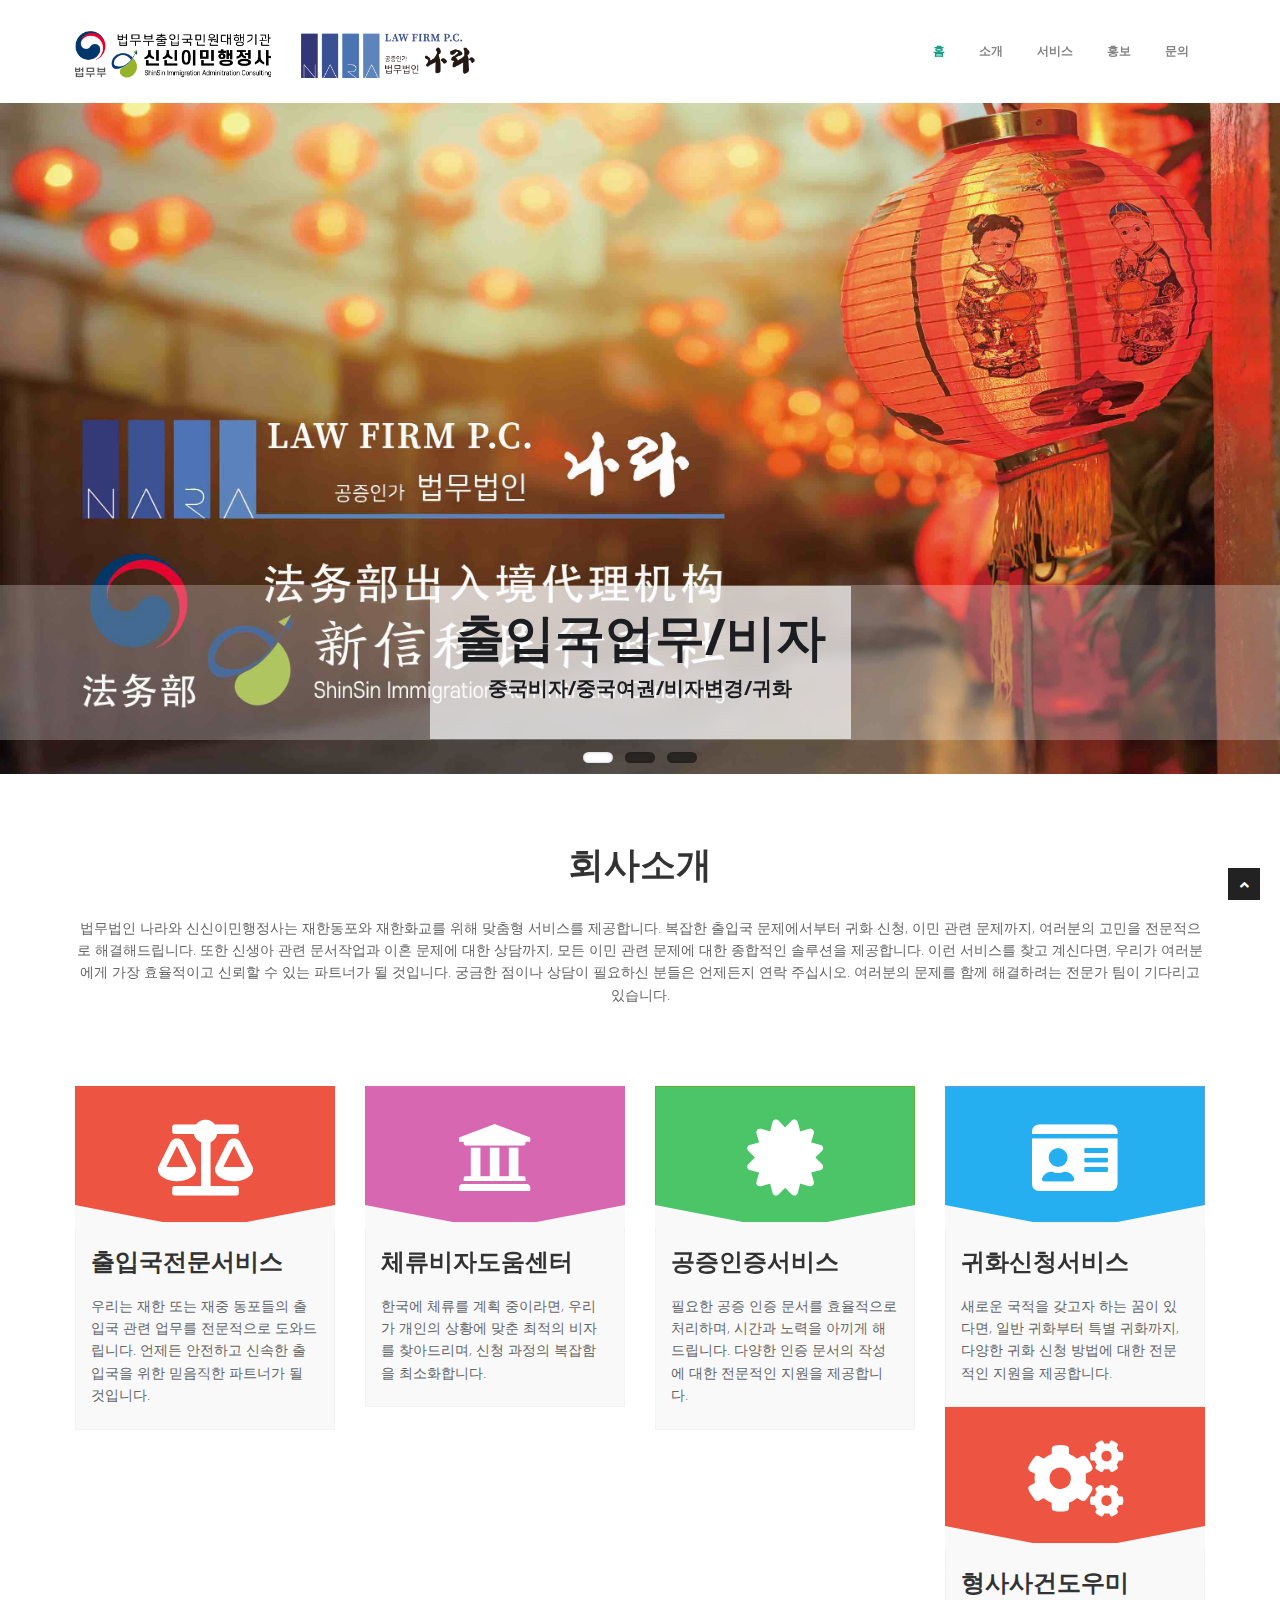
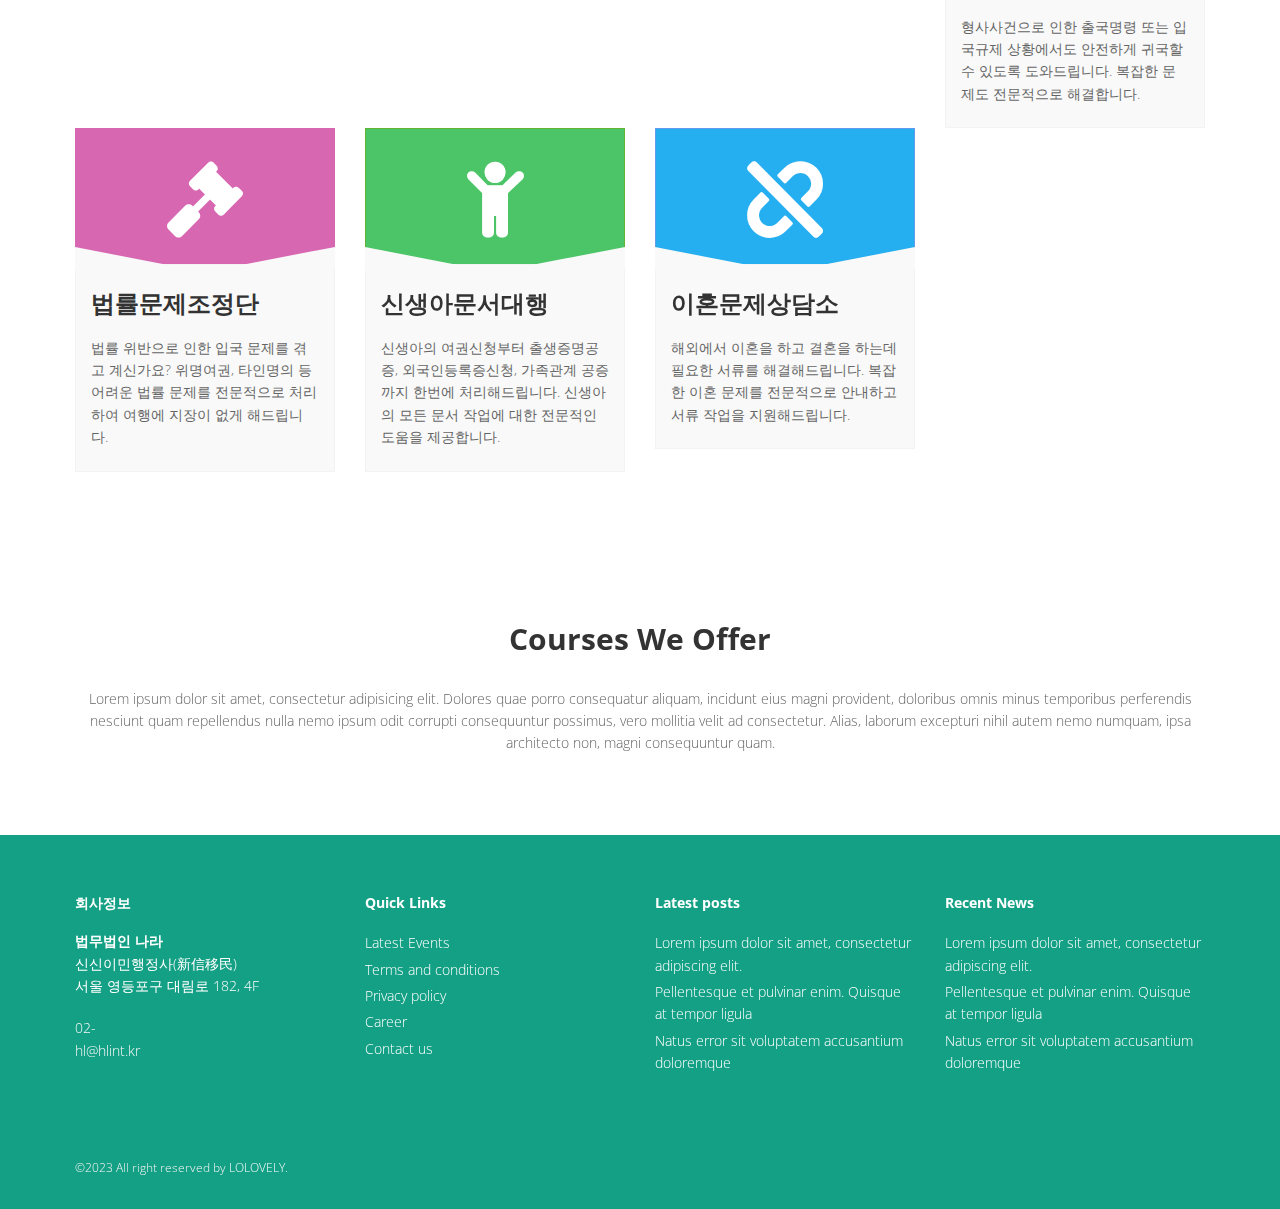
==== index.html @ 4ace9043 "index" ====
<!DOCTYPE html>
<html lang="en">
<head>
<meta charset="utf-8">
<title>신신이민행정사(新信移民)</title>
<meta name="viewport" content="width=device-width, initial-scale=1.0" />
<meta name="description" content="" />
<meta name="author" content="http://lolovely.kr" />
<!-- css -->
<link href="css/bootstrap.min.css" rel="stylesheet" />
<link href="css/fancybox/jquery.fancybox.css" rel="stylesheet">
<link href="css/jcarousel.css" rel="stylesheet" />
<link href="css/flexslider.css" rel="stylesheet" />
<link href="js/owl-carousel/owl.carousel.css" rel="stylesheet">
<link href="css/style.css" rel="stylesheet" />
<link rel="stylesheet" href="https://cdnjs.cloudflare.com/ajax/libs/font-awesome/5.15.3/css/all.min.css">

 
<!-- HTML5 shim, for IE6-8 support of HTML5 elements -->
<!--[if lt IE 9]>
      <script src="http://html5shim.googlecode.com/svn/trunk/html5.js"></script>
    <![endif]-->

</head>
<body>
<div id="wrapper">
	<!-- start header -->
	<header>
        <div class="navbar navbar-default navbar-static-top">
            <div class="container">
                <div class="navbar-header">
                    <button type="button" class="navbar-toggle" data-toggle="collapse" data-target=".navbar-collapse">
                        <span class="icon-bar"></span>
                        <span class="icon-bar"></span>
                        <span class="icon-bar"></span>
                    </button>
                    <a class="navbar-brand" href="index.html"><img src="img/logo.png" alt="logo"/></a>
                </div>
                <div class="navbar-collapse collapse ">
                    <ul class="nav navbar-nav">
                        <li class="active"><a href="index.html">홈</a></li> 
						<li><a href="about.html">소개</a></li>
						<li><a href="courses.html">서비스</a></li>
                        <li><a href="portfolio.html">홍보</a></li>
                        <!-- <li><a href="pricing.html">Pricing</a></li> -->
                        <li><a href="contact.html">문의</a></li>
                    </ul>
                </div>
            </div>
        </div>
	</header>
	<!-- end header -->
	<section id="featured">
	 
	<!-- Slider -->
        <div id="main-slider" class="flexslider">
            <ul class="slides">
              <li>
                <img src="img/slides/na1.jpeg" alt="" />
                <div class="flex-caption">
                   <div class="item_introtext"> 
					<strong>출입국업무/비자</strong>
					<p>중국비자/중국여권/비자변경/귀화</p> </div>
                </div>
              </li>
              <li>
                <img src="img/slides/na2.jpeg" alt="" />
                <div class="flex-caption">
                     <div class="item_introtext"> 
					<strong>형사사건/행정소송</strong>
					<p>음주운전/벌금/폭행/불법체류/위명</p> </div>
                </div>
              </li>
              <li>
                <img src="img/slides/na3.jpeg" alt="" />
                <div class="flex-caption">
                     <div class="item_introtext"> 
					<strong>공증/인증</strong>
					<p>친족/결혼/무범죄/혼인/범죄사실</p> </div>
                </div>
              </li>
            </ul>
        </div>
	<!-- end slider -->
 
	</section>
	<section class="callaction">
	<div class="container">
		<div class="row">
			<div class="col-lg-12">
				<div class="aligncenter"><h1 class="aligncenter">회사소개</h1><span class="clear spacer_responsive_hide_mobile " style="height:13px;display:block;"></span>
					법무법인 나라와 신신이민행정사는 재한동포와 재한화교를 위해 맞춤형 서비스를 제공합니다. 
					복잡한 출입국 문제에서부터 귀화 신청, 이민 관련 문제까지, 여러분의 고민을 전문적으로 해결해드립니다. 
					또한 신생아 관련 문서작업과 이혼 문제에 대한 상담까지, 모든 이민 관련 문제에 대한 종합적인 솔루션을 제공합니다. 
					이런 서비스를 찾고 계신다면, 우리가 여러분에게 가장 효율적이고 신뢰할 수 있는 파트너가 될 것입니다. 
					궁금한 점이나 상담이 필요하신 분들은 언제든지 연락 주십시오. 
					여러분의 문제를 함께 해결하려는 전문가 팀이 기다리고 있습니다.
				</div>
			</div>
		</div>
	</div>
	</section>
	<section id="content">
	
	
	<div class="container">
			<div class="row">
		<div class="skill-home"> <div class="skill-home-solid clearfix"> 
		<div class="col-md-3 text-center">
		<span class="icons c1"><i class="fa fa-balance-scale"></i></span> <div class="box-area">
		<h3>출입국전문서비스</h3> <p>우리는 재한 또는 재중 동포들의 출입국 관련 업무를 전문적으로 도와드립니다. 언제든 안전하고 신속한 출입국을 위한 믿음직한 파트너가 될 것입니다.</p></div>
		</div>
		<div class="col-md-3 text-center"> 
		<span class="icons c2"><i class="fa fa-university"></i></span> <div class="box-area">
		<h3>체류비자도움센터</h3> <p>한국에 체류를 계획 중이라면, 우리가 개인의 상황에 맞춘 최적의 비자를 찾아드리며, 신청 과정의 복잡함을 최소화합니다.</p></div>
		</div>
		<div class="col-md-3 text-center"> 
		<span class="icons c3"><i class="fa fa-certificate"></i></span> <div class="box-area">
		<h3>공증인증서비스</h3> <p>필요한 공증 인증 문서를 효율적으로 처리하며, 시간과 노력을 아끼게 해드립니다. 다양한 인증 문서의 작성에 대한 전문적인 지원을 제공합니다.</p></div>
		</div>
		<div class="col-md-3 text-center"> 
		<span class="icons c4"><i class="fa fa-id-card"></i></span> <div class="box-area">
		<h3>귀화신청서비스</h3> <p>새로운 국적을 갖고자 하는 꿈이 있다면, 일반 귀화부터 특별 귀화까지, 다양한 귀화 신청 방법에 대한 전문적인 지원을 제공합니다.</p>
		</div></div>

		<div class="col-md-3 text-center">
		<span class="icons c1"><i class="fa fa-cogs"></i></span> <div class="box-area">
		<h3>형사사건도우미</h3> <p>형사사건으로 인한 출국명령 또는 입국규제 상황에서도 안전하게 귀국할 수 있도록 도와드립니다. 복잡한 문제도 전문적으로 해결합니다.</p></div>
		</div>
		<div class="col-md-3 text-center"> 
		<span class="icons c2"><i class="fa fa-gavel"></i></span> <div class="box-area">
		<h3>법률문제조정단</h3> <p>법률 위반으로 인한 입국 문제를 겪고 계신가요? 위명여권, 타인명의 등 어려운 법률 문제를 전문적으로 처리하여 여행에 지장이 없게 해드립니다.</p></div>
		</div>
		<div class="col-md-3 text-center"> 
		<span class="icons c3"><i class="fa fa-child"></i></span> <div class="box-area">
		<h3>신생아문서대행</h3> <p>신생아의 여권신청부터 출생증명공증, 외국인등록증신청, 가족관계 공증까지 한번에 처리해드립니다. 신생아의 모든 문서 작업에 대한 전문적인 도움을 제공합니다.</p></div>
		</div>
		<div class="col-md-3 text-center"> 
		<span class="icons c4"><i class="fa fa-chain-broken"></i></span> <div class="box-area">
		<h3>이혼문제상담소</h3> <p>해외에서 이혼을 하고 결혼을 하는데 필요한 서류를 해결해드립니다. 복잡한 이혼 문제를 전문적으로 안내하고 서류 작업을 지원해드립니다.</p>
		</div></div>
			
		</div></div>
		</div> 
		 

	</div>
	</section>
	<!-- <div class="testimonial-area"> -->
    <!-- <div class="testimonial-solid">
        <div class="container">
            <div class="testi-icon-area">
                <div class="quote">
                    <i class="fa fa-microphone"></i>
                </div>
            </div>
            <div id="carousel-example-generic" class="carousel slide" data-ride="carousel">
                <ol class="carousel-indicators">
                    <li data-target="#carousel-example-generic" data-slide-to="0" class="">
                        <a href="#"></a>
                    </li>
                    <li data-target="#carousel-example-generic" data-slide-to="1" class="">
                        <a href="#"></a>
                    </li>
                    <li data-target="#carousel-example-generic" data-slide-to="2" class="active">
                        <a href="#"></a>
                    </li>
                    <li data-target="#carousel-example-generic" data-slide-to="3" class="">
                        <a href="#"></a>
                    </li>
                </ol>
                <div class="carousel-inner">
                    <div class="item">
                        <p>Blanditiis praesentium voluptatum deleniti atque corrupti quos dolores et quas molestias excepturi sint occaecati cupiditate non provident, similique sunt in culpa qui officia deserunt mollitia animi.</p>
                        <p>
                            <b>- Mark John -</b>
                        </p>
                    </div>
                    <div class="item">
                        <p>Blanditiis praesentium voluptatum deleniti atque corrupti quos dolores et quas molestias excepturi sint occaecati cupiditate non provident, similique sunt in culpa qui officia deserunt mollitia animi.</p>
                        <p>
                            <b>- Jaison Warner -</b>
                        </p>
                    </div>
                    <div class="item active">
                        <p>Blanditiis praesentium voluptatum deleniti atque corrupti quos dolores et quas molestias excepturi sint occaecati cupiditate non provident, similique sunt in culpa qui officia deserunt mollitia animi.</p>
                        <p>
                            <b>- Tony Antonio -</b>
                        </p>
                    </div>
                    <div class="item">
                        <p>Blanditiis praesentium voluptatum deleniti atque corrupti quos dolores et quas molestias excepturi sint occaecati cupiditate non provident, similique sunt in culpa qui officia deserunt mollitia animi.</p>
                        <p>
                            <b>- Leena Doe -</b>
                        </p>
                    </div>
                </div>
            </div>
        </div>
    </div> -->
</div>
<section class="courses">
<div class="container">

		<div class="row">
			<div class="col-lg-12">
				<div class="aligncenter"><h2 class="aligncenter">Courses We Offer</h1><span class="clear spacer_responsive_hide_mobile " style="height:13px;display:block;"></span>Lorem ipsum dolor sit amet, consectetur adipisicing elit. Dolores quae porro consequatur aliquam, incidunt eius magni provident, doloribus omnis minus temporibus perferendis nesciunt quam repellendus nulla nemo ipsum odit corrupti consequuntur possimus, vero mollitia velit ad consectetur. Alias, laborum excepturi nihil autem nemo numquam, ipsa architecto non, magni consequuntur quam.</div>
			</div>
		</div>
<!-- <div class="row">
            <div class="col-md-4">
			<div class="textbox">
                <h3>Heading Course</h3>
				<p>Lorem ipsum dolor sit amet, consectetuer adipiscing elit. Praesent vest sit amet, consec ibulum molestie lacus. Aenean nonummy hendrerit mauris. Phasellus porta.</p>
            </div> </div>
            <div class="col-md-4">
			<div class="textbox">
                  <h3>Heading Course</h3>
				<p>Lorem ipsum dolor sit amet, consectetuer adipiscing elit. Praesent vest sit amet, consec ibulum molestie lacus. Aenean nonummy hendrerit mauris. Phasellus porta.</p>
            </div> </div>
			<div class="col-md-4">
			<div class="textbox">
                  <h3>Heading Course</h3>
				<p>Lorem ipsum dolor sit amet, consectetuer adipiscing elit. Praesent vest sit amet, consec ibulum molestie lacus. Aenean nonummy hendrerit mauris. Phasellus porta.</p>
            </div> </div>
        </div>
		<div class="row">
            <div class="col-md-4">
			<div class="textbox">
                <h3>Heading Course</h3>
				<p>Lorem ipsum dolor sit amet, consectetuer adipiscing elit. Praesent vest sit amet, consec ibulum molestie lacus. Aenean nonummy hendrerit mauris. Phasellus porta.</p>
            </div> </div>
            <div class="col-md-4">
			<div class="textbox">
                  <h3>Heading Course</h3>
				<p>Lorem ipsum dolor sit amet, consectetuer adipiscing elit. Praesent vest sit amet, consec ibulum molestie lacus. Aenean nonummy hendrerit mauris. Phasellus porta.</p>
            </div> </div>
			<div class="col-md-4">
			<div class="textbox">
                  <h3>Heading Course</h3>
				<p>Lorem ipsum dolor sit amet, consectetuer adipiscing elit. Praesent vest sit amet, consec ibulum molestie lacus. Aenean nonummy hendrerit mauris. Phasellus porta.</p>
            </div> </div>
        </div>
</div> -->
</section>
	<footer>
	<div class="container">
		<div class="row">
			<div class="col-lg-3">
				<div class="widget">
					<h5 class="widgetheading">회사정보</h5>
					<address>
					<strong>법무법인 나라</strong><br>
					신신이민행정사(新信移民)<br>
					서울 영등포구 대림로 182, 4F</address>
					<p>
						<i class="icon-phone"></i> 02- <br>
						<i class="icon-envelope-alt"></i> hl@hlint.kr
					</p>
				</div>
			</div>
			<div class="col-lg-3">
				<div class="widget">
					<h5 class="widgetheading">Quick Links</h5>
					<ul class="link-list">
						<li><a href="#">Latest Events</a></li>
						<li><a href="#">Terms and conditions</a></li>
						<li><a href="#">Privacy policy</a></li>
						<li><a href="#">Career</a></li>
						<li><a href="#">Contact us</a></li>
					</ul>
				</div>
			</div>
			<div class="col-lg-3">
				<div class="widget">
					<h5 class="widgetheading">Latest posts</h5>
					<ul class="link-list">
						<li><a href="#">Lorem ipsum dolor sit amet, consectetur adipiscing elit.</a></li>
						<li><a href="#">Pellentesque et pulvinar enim. Quisque at tempor ligula</a></li>
						<li><a href="#">Natus error sit voluptatem accusantium doloremque</a></li>
					</ul>
				</div>
			</div>
			<div class="col-lg-3">
				<div class="widget">
					<h5 class="widgetheading">Recent News</h5>
					<ul class="link-list">
						<li><a href="#">Lorem ipsum dolor sit amet, consectetur adipiscing elit.</a></li>
						<li><a href="#">Pellentesque et pulvinar enim. Quisque at tempor ligula</a></li>
						<li><a href="#">Natus error sit voluptatem accusantium doloremque</a></li>
					</ul>
				</div>
			</div>
		</div>
	</div>
	<div id="sub-footer">
		<div class="container">
			<div class="row">
				<div class="col-lg-6">
					<div class="copyright">
						<p>
							<span>&copy;2023 All right reserved by </span><a href="http://lolovely.kr" target="_blank">LOLOVELY.</a>
						</p>
					</div>
				</div>
				<div class="col-lg-6">
					<ul class="social-network">
						<li><a href="#" data-placement="top" title="Facebook"><i class="fa fa-facebook"></i></a></li>
						<li><a href="#" data-placement="top" title="Twitter"><i class="fa fa-twitter"></i></a></li>
						<li><a href="#" data-placement="top" title="Linkedin"><i class="fa fa-linkedin"></i></a></li>
						<li><a href="#" data-placement="top" title="Pinterest"><i class="fa fa-pinterest"></i></a></li>
						<li><a href="#" data-placement="top" title="Google plus"><i class="fa fa-google-plus"></i></a></li>
					</ul>
				</div>
			</div>
		</div>
	</div>
	</footer>
</div>
<a href="#" class="scrollup"><i class="fa fa-angle-up active"></i></a>
<!-- javascript
    ================================================== -->
<!-- Placed at the end of the document so the pages load faster -->
<script src="js/jquery.js"></script>
<script src="js/jquery.easing.1.3.js"></script>
<script src="js/bootstrap.min.js"></script>
<script src="js/jquery.fancybox.pack.js"></script>
<script src="js/jquery.fancybox-media.js"></script> 
<script src="js/portfolio/jquery.quicksand.js"></script>
<script src="js/portfolio/setting.js"></script>
<script src="js/jquery.flexslider.js"></script>
<script src="js/animate.js"></script>
<script src="js/custom.js"></script>
<script src="js/owl-carousel/owl.carousel.js"></script>
</body>
</html>
---- css/style.css ----
/*
Author URI: http://webthemez.com/
Note: 
Licence under Creative Commons Attribution 3.0 
Do not remove the back-link in this web template 
-------------------------------------------------------*/

@import url('http://fonts.googleapis.com/css?family=Noto+Serif:400,400italic,700|Open+Sans:400,600,700'); 
@import url('font-awesome.css');  
@import url('animate.css');

body {
	font-family:'Open Sans', Arial, sans-serif;
	font-size:14px;
	font-weight:300;
	line-height:1.6em;
	color:#656565;
}

a:active {
	outline:0;
}

.clear {
	clear:both;
}

h1,h2, h3, h4, h5, h6 {
	font-family:'Open Sans', Arial, sans-serif;
	font-weight:700;
	line-height:1.1em;
	color:#333;
	margin-bottom: 20px;
}
 
.container {
	padding:0 20px 0 20px;
	position:relative;
}

#wrapper{
	width:100%;
	margin:0;	
	padding:0;
}

.row,.row-fluid {
	margin-bottom:30px;
}

.row .row,.row-fluid .row-fluid{
	margin-bottom:30px;
}

.row.nomargin,.row-fluid.nomargin {
	margin-bottom:0;
}

img.img-polaroid {
	margin:0 0 20px 0;
}
.img-box {
	max-width:100%;
}
/*  Header
==================================== */
 
header .navbar {
    margin-bottom: 0;
}

.navbar-default {
    border: none;
}

.navbar-brand {
    color: #222;
	text-transform: uppercase;
    font-size: 24px;
    font-weight: 700;
    line-height: 1em;
	letter-spacing: -1px;
    margin-top: 13px;
    padding: 0 0 0 15px;
}
.navbar-brand img {
    max-width: 400px; /* 원하는 로고 크기로 설정하세요 */
    height: auto; 
}

.navbar-default .navbar-brand{
color: #61B331;
}

header .navbar-collapse  ul.navbar-nav {
    float: right;
    margin-right: 0;
}

header .navbar-default{
    background-color: #FFFFFF;
}

header .nav li a:hover,
header .nav li a:focus,
header .nav li.active a,
header .nav li.active a:hover,
header .nav li a.dropdown-toggle:hover,
header .nav li a.dropdown-toggle:focus,
header .nav li.active ul.dropdown-menu li a:hover,
header .nav li.active ul.dropdown-menu li.active a{
    -webkit-transition: all .3s ease;
    -moz-transition: all .3s ease;
    -ms-transition: all .3s ease;
    -o-transition: all .3s ease;
    transition: all .3s ease;
}


header .navbar-default .navbar-nav > .open > a,
header .navbar-default .navbar-nav > .open > a:hover,
header .navbar-default .navbar-nav > .open > a:focus {
    -webkit-transition: all .3s ease;
    -moz-transition: all .3s ease;
    -ms-transition: all .3s ease;
    -o-transition: all .3s ease;
    transition: all .3s ease;
}


header .navbar {
    min-height: 70px; 
	padding:18px 0;
}

header .navbar-nav > li  {
    padding-bottom: 12px;
    padding-top: 12px;
}

header  .navbar-nav > li > a {
    padding-bottom: 6px;
    padding-top: 5px;
    margin-left: 2px;
    line-height: 30px;
	font-weight: 700;
    -webkit-transition: all .3s ease;
    -moz-transition: all .3s ease;
    -ms-transition: all .3s ease;
    -o-transition: all .3s ease;
    transition: all .3s ease;
}


.dropdown-menu li a:hover {
    color: #fff !important;
}

header .nav .caret {
    border-bottom-color: #f5f5f5;
    border-top-color: #f5f5f5;
}
.navbar-default .navbar-nav > .active > a,
.navbar-default .navbar-nav > .active > a:hover,
.navbar-default .navbar-nav > .active > a:focus {
  background-color: #fff;
}
.navbar-default .navbar-nav > .open > a,
.navbar-default .navbar-nav > .open > a:hover,
.navbar-default .navbar-nav > .open > a:focus {
  background-color:  #fff;
}	
	

.dropdown-menu  {
    box-shadow: none;
    border-radius: 0;
	border: none;
}

.dropdown-menu li:last-child  {
	padding-bottom: 0 !important;
	margin-bottom: 0;
}

header .nav li .dropdown-menu  {
   padding: 0;
}

header .nav li .dropdown-menu li a {
   line-height: 28px;
   padding: 3px 12px;
}
.item-thumbs img {
    margin-bottom: 15px;
}
.flex-control-paging li a.flex-active {
    background: #000;
    background: rgb(255, 255, 255);
    cursor: default;
}
.flex-control-paging li a {
    width: 30px;
    height: 11px;
    display: block;
    background: #666;
    background: rgba(0,0,0,0.5);
    cursor: pointer;
    text-indent: -9999px;
    -webkit-border-radius: 20px;
    -moz-border-radius: 20px;
    -o-border-radius: 20px;
    border-radius: 20px;
    box-shadow: inset 0 0 3px rgba(0,0,0,0.3);
    
	}
	.panel-title>a {
    color: inherit;
    color: #FFF;
}
.panel-group .panel-heading+.panel-collapse .panel-body {
    border-top: 1px solid #ddd;
    color: #fff;
    background-color: #9C9C9C;
}
/* --- menu --- */

header .navigation {
	float:right;
}

header ul.nav li {
	border:none;
	margin:0;
}

header ul.nav li a {	
	font-size:12px;
	border:none;
	font-weight:700;
	text-transform:uppercase;
}

header ul.nav li ul li a {	
	font-size:12px;
	border:none;
	font-weight:300;
	text-transform:uppercase;
}


.navbar .nav > li > a {
  color: #848484;
  text-shadow: none;
  border: 1px solid rgba(255, 255, 255, 0) !important;
}

.navbar .nav a:hover {
	background:none;
	color: #14A085 !important;
}

.navbar .nav > .active > a,.navbar .nav > .active > a:hover {
	background:none;
	font-weight:700;
}

.navbar .nav > .active > a:active,.navbar .nav > .active > a:focus {
	background:none;
	outline:0;
	font-weight:700;
}

.navbar .nav li .dropdown-menu {
	z-index:2000;
}

header ul.nav li ul {
	margin-top:1px;
}
header ul.nav li ul li ul {
	margin:1px 0 0 1px;
}
.dropdown-menu .dropdown i {
	position:absolute;
	right:0;
	margin-top:3px;
	padding-left:20px;
}

.navbar .nav > li > .dropdown-menu:before {
  display: inline-block;
  border-right: none;
  border-bottom: none;
  border-left: none;
  border-bottom-color: none;
  content:none;
}
.navbar-default .navbar-nav>.active>a, .navbar-default .navbar-nav>.active>a:hover, .navbar-default .navbar-nav>.active>a:focus {
color: #14A085;
}


ul.nav li.dropdown a {
	z-index:1000;
	display:block;
}

 select.selectmenu {
	display:none;
}
.pageTitle{
color: #fff;
margin: 30px 0 3px;
display: inline-block;
}
 
#featured{
	width: 100%;
	background:#000;
	position:relative;
	margin:0;
	padding:0;
}

/*  Sliders
==================================== */
/* --- flexslider --- */

#featured .flexslider {
	padding:0;  
	background: #fff; 
	position: relative; 
	zoom: 1;
}
.flex-direction-nav .flex-prev{
left:0px; 
}
.flex-direction-nav .flex-next{ 
right:0px;
}
.flex-caption {zoom:0;
  color: #1C1D21;
  margin: 0 auto;
  padding: 1px;
  position: absolute;
  vertical-align: bottom;
  text-align: center;
  background-color: rgba(255, 255, 255, 0.26);
  bottom: 5%;
  display: block;
  left: 0;
  right: 0;
  }
.flex-caption h3 {color: #fff; letter-spacing: 1px; margin-bottom: 8px; text-transform: uppercase;}
.flex-caption p {margin: 0 0 15px;}
.skill-home{
margin-bottom:50px;
}
.c1{
border: #ed5441 1px solid;
background:#ed5441;
}
.c2{
border: #D867B2 1px solid;
background: #D867B2;
}
.c3{
border: #61B331 1px solid;
background: #4BC567;
}
.c4{
border: #609cec 1px solid;
background: #26AFF0;
}
.skill-home .icons {
padding: 33px 0 0 0;
width: 100%;
height: 178px;
color: rgb(255, 255, 255);
font-size: 42px;
font-size: 76px; 
text-align: center;
-ms-border-radius: 50%;
-moz-border-radius: 50%;
-webkit-border-radius: 50%;
border-radius: 0;
display: inline-table;
}
.skill-home h2 {
padding-top: 20px;
font-size: 36px;
font-weight: 700;
} 
.testimonial-solid {
padding: 50px 0 60px 0;
margin: 0 0 0 0;
background: #EFEFEF;
text-align: center;
}
.testi-icon-area {
text-align: center;
position: absolute;
top: -84px;
margin: 0 auto; 
width: 100%;
color: #000;}
.testi-icon-area .quote {
padding: 15px 0 0 0;
margin: 0 0 0 0;
background: #ffffff;
text-align: center;
color: #26AFF0;
display: inline-table;
width: 70px;
height: 70px;
-ms-border-radius: 50%;
-moz-border-radius: 50%;
-webkit-border-radius: 50%;
border-radius: 0;
font-size: 42px; 
border: 1px solid #26AFF0;
display: none;}

.testi-icon-area .carousel-inner { 
margin: 20px 0;
}
.carousel-indicators {
bottom: -30px;
}
.team-member {
    text-align: center;
    background-color: #F9F9F9;
    padding-bottom: 15px;
}
.fancybox-title-inside-wrap {
    padding: 3px 30px 6px;
    background: #292929;
}

.item_introtext {
    background-color: rgba(254, 254, 255, 0.66);
    margin: 0 auto;
    display: inline-block;
    padding: 25px;
}
.item_introtext span {
    font-size: 20px;
    display: block; 
    font-weight: bold;
}
.item_introtext strong {
    font-size: 50px;
    display: block;
    padding: 14px 0 30px;
}
.item_introtext p {
    font-size: 20px !important;
    color: #1C1D21;
    font-weight: bold;
}

.form-control{
border-radius:0;
}


/* Testimonial
----------------------------------*/
.testimonial-area {
padding: 0 0 0 0;
margin:0;
background: url(../img/low-poly01.jpg) fixed center center;
background-size: cover;
-webkit-background-size: cover;
-moz-background-size: cover;
-ms-background-size: cover;
color: red;}
.testimonial-solid p {
color: #1F1F1F;
font-size: 16px;
line-height: 30px;
font-style: italic;
} 
section.callaction {
	background:#fff;
	padding:50px 0 0 0;
}



/* Content
==================================== */

#content {
	position:relative;
	background:#fff;
	padding:50px 0 0px 0;
}

#content img {
	max-width:100%;
	height:auto;
}
 
.cta-text {
	text-align: center;
	margin-top:10px;
}


.big-cta .cta {
	margin-top:10px;
}
 
.box {
	width: 100%;
}
.box-gray  {
	background: #f8f8f8;
	padding: 20px 20px 30px;
}
.box-gray  h4,.box-gray  i {
	margin-bottom: 20px;
}
.box-bottom {
	padding: 20px 0;
	text-align: center;
}
.box-bottom a {
	color: #fff;
	font-weight: 700;
}
.box-bottom a:hover {
	color: #eee;
	text-decoration: none;
}


/* Bottom
==================================== */

#bottom {
	background:#fcfcfc;
	padding:50px 0 0;

}
/* twitter */
#twitter-wrapper {
    text-align: center;
    width: 70%;
    margin: 0 auto;
}
#twitter em {
    font-style: normal;
    font-size: 13px;
}

#twitter em.twitterTime a {
	font-weight:600;
}

#twitter ul {
    padding: 0;
	list-style:none;
}
#twitter ul li {
    font-size: 20px;
    line-height: 1.6em;
    font-weight: 300;
    margin-bottom: 20px;
    position: relative;
    word-break: break-word;
}


/* page headline
==================================== */

#inner-headline{
	background: #14A085;
	position:relative;
	margin:0;
	padding:0;
	color:#fefefe;
	/* margin: 15px; */
	border-top: 10px solid #11967C;
}


#inner-headline .inner-heading h2 {
	color:#fff;
	margin:20px 0 0 0;
}

/* --- breadcrumbs --- */
#inner-headline ul.breadcrumb {
	margin:30px 0 0;
	float:left;
}

#inner-headline ul.breadcrumb li {
	margin-bottom:0;
	padding-bottom:0;
}
#inner-headline ul.breadcrumb li {
	font-size:13px;
	color:#fff;
}

#inner-headline ul.breadcrumb li i{
	color:#dedede;
}

#inner-headline ul.breadcrumb li a {
	color:#fff;
}

ul.breadcrumb li a:hover {
	text-decoration:none;
}

/* Forms
============================= */

/* --- contact form  ---- */
form#contactform input[type="text"] {
  width: 100%;
  border: 1px solid #f5f5f5;
  min-height: 40px;
  padding-left:20px;
  font-size:13px;
  padding-right:20px;
  -webkit-box-sizing: border-box;
     -moz-box-sizing: border-box;
          box-sizing: border-box;

}

form#contactform textarea {
border: 1px solid #f5f5f5;
  width: 100%;
  padding-left:20px;
  padding-top:10px;
  font-size:13px;
  padding-right:20px;
  -webkit-box-sizing: border-box;
     -moz-box-sizing: border-box;
          box-sizing: border-box;

}

form#contactform .validation {
	font-size:11px;
}

#sendmessage {
	border:1px solid #e6e6e6;
	background:#f6f6f6;
	display:none;
	text-align:center;
	padding:15px 12px 15px 65px;
	margin:10px 0;
	font-weight:600;
	margin-bottom:30px;

}

#sendmessage.show,.show  {
	display:block;
}
 
form#commentform input[type="text"] {
  width: 100%;
  min-height: 40px;
  padding-left:20px;
  font-size:13px;
  padding-right:20px;
  -webkit-box-sizing: border-box;
     -moz-box-sizing: border-box;
          box-sizing: border-box;
	-webkit-border-radius: 2px 2px 2px 2px;
		-moz-border-radius: 2px 2px 2px 2px;
			border-radius: 2px 2px 2px 2px;

}

form#commentform textarea {
  width: 100%;
  padding-left:20px;
  padding-top:10px;
  font-size:13px;
  padding-right:20px;
  -webkit-box-sizing: border-box;
     -moz-box-sizing: border-box;
          box-sizing: border-box;
	-webkit-border-radius: 2px 2px 2px 2px;
		-moz-border-radius: 2px 2px 2px 2px;
			border-radius: 2px 2px 2px 2px;
}


/* --- search form --- */
.search{
	float:right;
	margin:35px 0 0;
	padding-bottom:0;
}

#inner-headline form.input-append {
	margin:0;
	padding:0;
}



/*  Portfolio
================================ */

.work-nav #filters {
	margin: 0;
	padding: 0;
	list-style: none;
}

.work-nav #filters li {
	margin: 0 10px 30px 0;
	padding: 0;
	float:left;
}

.work-nav #filters li a {
	color: #7F8289;
	font-size: 16px;
	display: block;	
}

.work-nav #filters li a:hover {

}

.work-nav #filters li a.selected {
	color: #DE5E60;
}

#thumbs {
	margin: 0;
	padding: 0;	
}

#thumbs li {
	list-style-type: none;
}

.item-thumbs {
	position: relative;
	overflow: hidden;
	margin-bottom: 30px;
	cursor: pointer;
}

.item-thumbs a + img {
	width: 100%;	
}

.item-thumbs .hover-wrap {
	position: absolute;
	display: block;
	width: 100%;
	height: 100%;
	
	opacity: 0;
	filter: alpha(opacity=0);
	
	-webkit-transition: all 450ms ease-out 0s;	
	   -moz-transition: all 450ms ease-out 0s;
		 -o-transition: all 450ms ease-out 0s;
		    transition: all 450ms ease-out 0s;
		  
	-webkit-transform: rotateY(180deg) scale(0.5,0.5);
	   -moz-transform: rotateY(180deg) scale(0.5,0.5);
		-ms-transform: rotateY(180deg) scale(0.5,0.5);
		 -o-transform: rotateY(180deg) scale(0.5,0.5);
			transform: rotateY(180deg) scale(0.5,0.5);	
}

.item-thumbs:hover .hover-wrap,
.item-thumbs.active .hover-wrap {
	opacity: 1;
	filter: alpha(opacity=100);
	
	-webkit-transform: rotateY(0deg) scale(1,1);
	   -moz-transform: rotateY(0deg) scale(1,1);
		-ms-transform: rotateY(0deg) scale(1,1);
		 -o-transform: rotateY(0deg) scale(1,1);
		    transform: rotateY(0deg) scale(1,1);
}

.item-thumbs .hover-wrap .overlay-img {
	position: absolute;
	width: 90%;
	height: 91%;
	opacity: 0.50;
	filter: alpha(opacity=80);
	background: #14A085;
}

.item-thumbs .hover-wrap .overlay-img-thumb {
	position: absolute;
	border-radius: 60px;
	top: 50%;
	left: 45%;
	margin: -16px 0 0 -16px;
	color: #fff;
	font-size: 32px;
	line-height: 1em;	
	opacity: 1;
	filter: alpha(opacity=100);
}
 
ul.portfolio-categ{
	margin:10px 0 30px 0;
	padding:0;
	float:left;
	list-style:none;
}

ul.portfolio-categ li{
margin: 0; 
float: left;
list-style: none;
font-size: 13px;
font-weight: 600;
border: 1px solid #D5D5D5;
margin-right: 15px;
}

ul.portfolio-categ li a{
	display:block;
	padding: 8px 20px;
	color: #14A085;
}
ul.portfolio-categ li.active{

border: 1px solid #D7D8D6;

background-color: #EAEAEA;
}
ul.portfolio-categ li.active a:hover, ul.portfolio-categ li a:hover,ul.portfolio-categ li a:focus,ul.portfolio-categ li a:active {
	text-decoration:none;
	outline:0; 
}
  #accordion-alt3 .panel-heading h4 {
font-size: 13px;
line-height: 28px;
color: #6B6B6B;}
.panel .panel-heading h4 {
font-weight: 400;
}
.panel-title {
margin-top: 0;
margin-bottom: 0;
font-size: 15px;
color: inherit;
}
.panel-group .panel {
margin-bottom: 0;
border-radius: 2px;
}
.panel {
margin-bottom: 18px;
background-color: #B9B9B9;
border: 1px solid transparent;
border-radius: 2px;
-webkit-box-shadow: 0 1px 1px rgba(0,0,0,0.05);
box-shadow: 0 1px 1px rgba(0,0,0,0.05);
}
#accordion-alt3 .panel-heading h4 a i {
font-size: 13px;
line-height: 18px;
width: 18px;
height: 18px;
margin-right: 5px;
color: #fff;
text-align: center;
border-radius: 50%;
margin-left: 6px;
}  
.progress.pb-sm {
height: 6px!important;
}
.progress {
box-shadow: inset 0 0 2px rgba(0,0,0,.1);
}
.progress {
overflow: hidden;
height: 18px;
margin-bottom: 18px;
background-color: #f5f5f5;
border-radius: 2px;
-webkit-box-shadow: inset 0 1px 2px rgba(0,0,0,0.1);
box-shadow: inset 0 1px 2px rgba(0,0,0,0.1);
}
.progress .progress-bar.progress-bar-red {
background: #ed5441;
} 
.progress .progress-bar.progress-bar-green {
background: #51d466;
}
.progress .progress-bar.progress-bar-lblue {
background: #32c8de;
}
/* --- portfolio detail --- */
.top-wrapper {
	margin-bottom:20px;
}
.info-blocks {
margin-bottom: 15px;
}
.info-blocks i.icon-info-blocks {
float: left;
color: #318FCF;
font-size: 30px;
min-width: 50px;
margin-top: 6px;
text-align: center;
background-color: #EFEFEF;
padding: 15px;
}
.info-blocks .info-blocks-in {
padding: 0 10px;
overflow: hidden;
}
.info-blocks .info-blocks-in h3 {
color: #555;
font-size: 20px;
line-height: 28px;
margin:0px;
}
.info-blocks .info-blocks-in p {
font-size: 12px;
}
  
blockquote {
	font-size:16px;
	font-weight:400;
	font-family:'Noto Serif', serif;
	font-style:italic;
	padding-left:0;
	color:#a2a2a2;
	line-height:1.6em;
	border:none;
}

blockquote cite 							{ display:block; font-size:12px; color:#666; margin-top:10px; }
blockquote cite:before 					{ content:"\2014 \0020"; }
blockquote cite a,
blockquote cite a:visited,
blockquote cite a:visited 				{ color:#555; }

/* --- pullquotes --- */

.pullquote-left {
	display:block;
	color:#a2a2a2;
	font-family:'Noto Serif', serif;
	font-size:14px;
	line-height:1.6em;
	padding-left:20px;
}

.pullquote-right {
	display:block;
	color:#a2a2a2;
	font-family:'Noto Serif', serif;
	font-size:14px;
	line-height:1.6em;
	padding-right:20px;
}

/* --- button --- */
.btn{text-align: center;
background: #318CCA;
color: #fff;
border-radius: 0;padding: 10px 30px;}
.btn-theme {
	color: #fff;
}
.btn-theme:hover {
	color: #eee;
}

/* --- list style --- */

ul.general {
	list-style:none;
	margin-left:0;
}

ul.link-list{
	margin:0;
	padding:0;
	list-style:none;
}

ul.link-list li{
	margin:0;
	padding:2px 0 2px 0;
	list-style:none;
}
footer{
background: #14A085;
}
footer ul.link-list li a{
	color: #FFFFFF;
}
footer ul.link-list li a:hover {
	color: #E2E2E2;
}
/* --- Heading style --- */

h4.heading {
	font-weight:700;
}

.heading { margin-bottom: 30px; }

.heading {
	position: relative;
	
}


.widgetheading {
	width:100%;

	padding:0;
}

#bottom .widgetheading {
	position: relative;
	border-bottom: #e6e6e6 1px solid;
	padding-bottom: 9px;
}

aside .widgetheading {
	position: relative;
	border-bottom: #e9e9e9 1px solid;
	padding-bottom: 9px;
}

footer .widgetheading {
	position: relative;
}

footer .widget .social-network {
	position:relative;
}


#bottom .widget .widgetheading span, aside .widget .widgetheading span, footer .widget .widgetheading span {	
	position: absolute;
	width: 60px;
	height: 1px;
	bottom: -1px;
	right:0;

}
.box-area{
border: 1px solid #F3F3F3;
padding: 0 15px 12px;
padding-top: 41px;
margin-top: -42px;
text-align: left;
background-color: #F9F9F9;
position: relative;}
/* --- Map --- */
.map{
	position:relative;
	margin-top:-50px;
	margin-bottom:40px;
}

.map iframe{
	width:100%;
	height:450px;
	border:none;
}

.map-grid iframe{
	width:100%;
	height:350px;
	border:none;
	margin:0 0 -5px 0;
	padding:0;
}

 
ul.team-detail{
	margin:-10px 0 0 0;
	padding:0;
	list-style:none;
}

ul.team-detail li{
	border-bottom:1px dotted #e9e9e9;
	margin:0 0 15px 0;
	padding:0 0 15px 0;
	list-style:none;
}

ul.team-detail li label {
	font-size:13px;
}

ul.team-detail li h4, ul.team-detail li label{
	margin-bottom:0;
}

ul.team-detail li ul.social-network {
	border:none;
	margin:0;
	padding:0;
}

ul.team-detail li ul.social-network li {
	border:none;	
	margin:0;
}
ul.team-detail li ul.social-network li i {
	margin:0;
}

 
.pricing-title{
	background:#fff;
	text-align:center;
	padding:10px 0 10px 0;
}

.pricing-title h3{
	font-weight:600;
	margin-bottom:0;
}

.pricing-offer{
	background: #fcfcfc;
	text-align: center;
	padding:40px 0 40px 0;
	font-size:18px;
	border-top:1px solid #e6e6e6;
	border-bottom:1px solid #e6e6e6;
}

.pricing-box.activeItem .pricing-offer{
	color:#fff;
}

.pricing-offer strong{
	font-size:78px;
	line-height:89px;
}

.pricing-offer sup{
	font-size:28px;
}

.pricing-container{
	background: #fff;
	text-align:center;
	font-size:14px;
}

.pricing-container strong{
color:#353535;
}

.pricing-container ul{
	list-style:none;
	padding:0;
	margin:0;
}

.pricing-container ul li{
	border-bottom: 1px solid #F5F5F5;
list-style: none;
padding: 15px 0 15px 0;
margin: 0 0 0 0;
color: #222;
}

.pricing-action{
	margin:0;
	background: #fcfcfc;
	text-align:center;
	padding:20px 0 30px 0;
}

.pricing-wrapp{
	margin:0 auto;
	width:100%;
	background:#fd0000;
}
 .pricing-box-item {
border: 1px solid #F5F5F5;
	
background: #F9F9F9;
	position:relative;
	margin:0 0 20px 0;
	padding:0;
  -webkit-box-shadow: 0 2px 0 rgba(0,0,0,0.03);
  -moz-box-shadow: 0 2px 0 rgba(0,0,0,0.03);
  box-shadow: 0 2px 0 rgba(0,0,0,0.03);
  -webkit-box-sizing: border-box;
  -moz-box-sizing: border-box;
  box-sizing: border-box;
}

.pricing-box-item .pricing-heading {
	text-align: center;
	padding:0px 0 0px 0;
	display:block;
}
.pricing-box-item.activeItem .pricing-heading {
	text-align: center;
	padding:0px 0 1px 0;
	border-bottom:none;
	display:block;
	color:#fff;
}
.pricing-box-item.activeItem .pricing-heading h3 {
	 
}

.pricing-box-item .pricing-heading h3 strong {
	font-size: 20px;
	font-weight:700;
	letter-spacing:-1px;
}
.pricing-box-item .pricing-heading h3 {
	font-size: 35px;
	font-weight:300;
	letter-spacing:-1px;
}

.pricing-box-item .pricing-terms {
	text-align: center;
	display: block;
	overflow: hidden;
	padding: 11px 0 5px; 
}

.pricing-box-item .pricing-terms  h6 {
	font-style:italic;
	margin-top:10px;
	color: #14A085;
	font-size: 22px;
	font-family:'Noto Serif', serif;
}

.pricing-box-item .icon .price-circled {
    margin: 10px 10px 10px 0;
    display: inline-block !important;
    text-align: center !important;
    color: #fff;
    width: 68px;
    height: 68px;
	padding:12px;
    font-size: 16px;
	font-weight:700;
    line-height: 68px;
    text-shadow:none;
    cursor: pointer;
    background-color: #888;
    border-radius: 64px;
    -moz-border-radius: 64px;
    -webkit-border-radius: 64px;
}

.pricing-box-item  .pricing-action{
	margin:0;
	text-align:center;
	padding:30px 0 30px 0;
}
 
/* ===== Widgets ===== */

/* --- flickr --- */
.widget .flickr_badge {
	width:100%;
}
.widget .flickr_badge img { margin: 0 9px 20px 0; }

footer .widget .flickr_badge {
    width: 100%;
}
footer .widget .flickr_badge img {
    margin: 0 9px 20px 0;
}

.flickr_badge img {
    width: 50px;
    height: 50px;
    float: left;
	margin: 0 9px 20px 0;
}
 
/* --- Recent post widget --- */

.recent-post{
	margin:20px 0 0 0;
	padding:0;
	line-height:18px;
}

.recent-post h5 a:hover {
	text-decoration:none;
}

.recent-post .text h5 a {
	color:#353535;
}

  
footer{
	padding:50px 0 0 0;
	color:#f8f8f8;
}

footer a {
	color:#fff;
}

footer a:hover {
	color:#eee;
}

footer h1, footer h2, footer h3, footer h4, footer h5, footer h6{
	color:#fff;
}

footer address {
	line-height:1.6em;
	color: #FFFFFF;
}

footer h5 a:hover, footer a:hover {
	text-decoration:none;
}

ul.social-network {
	list-style:none;
	margin:0;
}

ul.social-network li {
	display:inline;
	margin: 0 5px;
}

#sub-footer{
	text-shadow:none;
	color:#f5f5f5;
	padding:0;
	padding-top:30px;
	margin:20px 0 0 0;
	background: #14A085;
}

#sub-footer p{
	margin:0;
	padding:0;
}

#sub-footer span{
	color:#f5f5f5;
}

.copyright {
	text-align:left;
	font-size:12px;
}

#sub-footer ul.social-network {
	float:right;
}

  

/* scroll to top */
.scrollup{
    position:fixed;
	width:32px;
	height:32px;
    bottom:0px;
    right:20px;
	background: #222;
	
}

a.scrollup {
	outline:0;
	text-align: center;
}

a.scrollup:hover,a.scrollup:active,a.scrollup:focus {
	opacity:1;
	text-decoration:none;
}
a.scrollup i {
	margin-top: 10px;
	color: #fff;
}
a.scrollup i:hover {
	text-decoration:none;
}



 
.absolute{
	position:absolute;
}

.relative{
	position:relative;
}

.aligncenter{
	text-align:center;
}

.aligncenter span{
	margin-left:0;
}

.floatright {
	float:right;
}

.floatleft {
	float:left;
}

.floatnone {
	float:none;
}

.aligncenter {
	text-align:center;
}
 
img.pull-left, .align-left{
	float:left;
	margin:0 15px 15px 0;
}

.widget img.pull-left {
	float:left;
	margin:0 15px 15px 0;
}

img.pull-right, .align-right {
	float:right;
	margin:0 0 15px 15px;
}

article img.pull-left, article .align-left{
	float:left;
	margin:5px 15px 15px 0;
}

article img.pull-right, article .align-right{
	float:right;
	margin:5px 0 15px 15px;
}
 ============================= */

.clear-marginbot{
	margin-bottom:0;
}

.marginbot10{
	margin-bottom:10px;
}
.marginbot20{
	margin-bottom:20px;
}
.marginbot30{
	margin-bottom:30px;
}
.marginbot40{
	margin-bottom:40px;
}

.clear-margintop{
	margin-top:0;
}

.margintop10{
	margin-top:10px;
}

.margintop20{
	margin-top:20px;
}

.margintop30{
	margin-top:30px;
}

.margintop40{
	margin-top:40px;
}


/*  Media queries 
============================= */

@media (min-width: 768px) and (max-width: 979px) {

	a.detail{
		background:none;
		width:100%;
	}

	.navbar-brand {
		margin-top: 10px;
		border-bottom: none;
	}
	.navbar-brand img {
		max-width: 250px; /* 원하는 로고 크기로 설정하세요 */
		height: auto; 
	}
	.navbar-header {
		margin-top: 20px;
		border-bottom: none;
	}
	
	.navbar-nav {
		border-top: none;
		float: none;
		width: 100%;
	}
	
	footer .widget form  input#appendedInputButton {
		  display: block;
		  width: 91%;
		  -webkit-border-radius: 4px 4px 4px 4px;
			 -moz-border-radius: 4px 4px 4px 4px;
				  border-radius: 4px 4px 4px 4px;
	}
	
	footer .widget form  .input-append .btn {
		  display: block;
		  width: 100%;
		  padding-right: 0;
		  padding-left: 0;
		  -webkit-box-sizing: border-box;
			 -moz-box-sizing: border-box;
				  box-sizing: border-box;
				  margin-top:10px;
	}

	ul.related-folio li{
		width:156px;
		margin:0 20px 0 0;
	}	
}

@media (max-width: 767px) {

  body {
    padding-right: 0;
    padding-left: 0;
  }
	.navbar-brand {
		margin-top: 10px;
		border-bottom: none;
	}
	.navbar-brand img {
		max-width: 400px; /* 원하는 로고 크기로 설정하세요 */
		height: auto; 
	}
	.navbar-header {
		margin-top: 20px;
		border-bottom: none;
	}
	
	.navbar-nav {
		border-top: none;
		float: none;
		width: 100%;
	}
.navbar .nav > .active > a, .navbar .nav > .active > a:hover {
background: none;
font-weight: 700;
color: #26AFF0;
}
	header .navbar-nav > li {
padding-bottom: 0px;
padding-top: 2px;
}
	header .nav li .dropdown-menu  {
		margin-top: 0;
	}

	.dropdown-menu {
	  position: absolute;
	  top: 0;
	  left: 40px;
	  z-index: 1000;
	  display: none;
	  float: left;
	  min-width: 160px;
	  padding: 5px 0;
	  margin: 2px 0 0;
	  font-size: 13px;
	  list-style: none;
	  background-color: #fff;
	  background-clip: padding-box;
	  border: 1px solid #f5f5f5;
	  border: 1px solid rgba(0, 0, 0, .15);
	  border-radius: 0;
	  -webkit-box-shadow: 0 6px 12px rgba(0, 0, 0, .175);
			  box-shadow: 0 6px 12px rgba(0, 0, 0, .175);
	}
	

	
	.navbar-collapse.collapse  {
		border: none;
		overflow: hidden;
	}

	
	.box {
		border-bottom:1px solid #e9e9e9;
		padding-bottom:20px;
	}

	#featured .flexslider .slide-caption {
		width: 90%; 
		padding: 2%; 
		position: absolute; 
		left: 0; 
		bottom: -40px; 
	}


	#inner-headline .breadcrumb {
		float:left;
		clear:both;
		width:100%;
	}

	.breadcrumb > li {
		font-size:13px;
	}

	
	ul.portfolio li article a i.icon-48{
		width:20px;
		height:20px;
		font-size:16px;
		line-height:20px;
	}


	.left-sidebar{
		border-right:none;
		padding:0 0 0 0;
		border-bottom: 1px dotted #e6e6e6;
		padding-bottom:10px;
		margin-bottom:40px;
	}
	
	.right-sidebar{
		margin-top:30px;
		border-left:none;
		padding:0 0 0 0;
	}
	
	
	footer .col-lg-1, footer .col-lg-2, footer .col-lg-3, footer .col-lg-4, footer .col-lg-5, footer .col-lg-6, 
	footer .col-lg-7, footer .col-lg-8, footer .col-lg-9, footer .col-lg-10, footer .col-lg-11, footer .col-lg-12{
		margin-bottom:20px;
	}

	#sub-footer ul.social-network {
		float:left;
	}
	

	
  [class*="span"] {
		margin-bottom:20px;
  }

}

@media (max-width: 480px) {
	.bottom-article a.pull-right {
		float:left;
		margin-top:20px;
	}
	.navbar-brand img {
		max-width: 230px; /* 원하는 로고 크기로 설정하세요 */
		height: auto; 
	}

	.search{
		float:left;
	}

	.flexslider .flex-caption {
		display:none;
	}


	.cta-text {
		margin:0 auto;
		text-align:center;	
	}
	
	ul.portfolio li article a i{
		width:20px;
		height:20px;
		font-size:14px;
	}


}

 
.box-area:before {
    position: absolute;
    width: 100%;
    height: 100%;
    z-index: 0;
    background-color: red;
    content: '';
    position: absolute;
    top: 7px;
    left: -1px;
    width: 100%;
    height: 23px;
    background: #F9F9F9;
    -moz-transform: skewY(-3deg);
    -o-transform: skewY(-3deg);
    -ms-transform: skewY(-3deg);
    -webkit-transform: skewY(-3deg);
    transform: skewY(11deg);
    background-size: cover;
}
.box-area:after {
    position: absolute;
    width: 100%;
    height: 100%;
    z-index: 0;
    background-color: red;
    content: '';
    position: absolute;
    top: 7px;
    left: 1px;
    width: 100%;
    height: 22px;
    background: #F9F9F9;
    -moz-transform: skewY(-3deg);
    -o-transform: skewY(-3deg);
    -ms-transform: skewY(-3deg);
    -webkit-transform: skewY(-3deg);
    transform: skewY(-11deg);
    background-size: cover;
}
.box-area h3 {
    margin-top: -16px;
    z-index: 12;
    position: relative;
}
.courses{
padding:50px 0
}
.carousel-indicators li {
    display: inline-block; 
    border: 1px solid #929292;
	}
.textbox {
    background-color: #EFEFEF;
    padding: 4px 25px;
}
.textbox h3 {
    margin: 0;
    padding: 22px 0 14px;
    font-size: 18px;
}
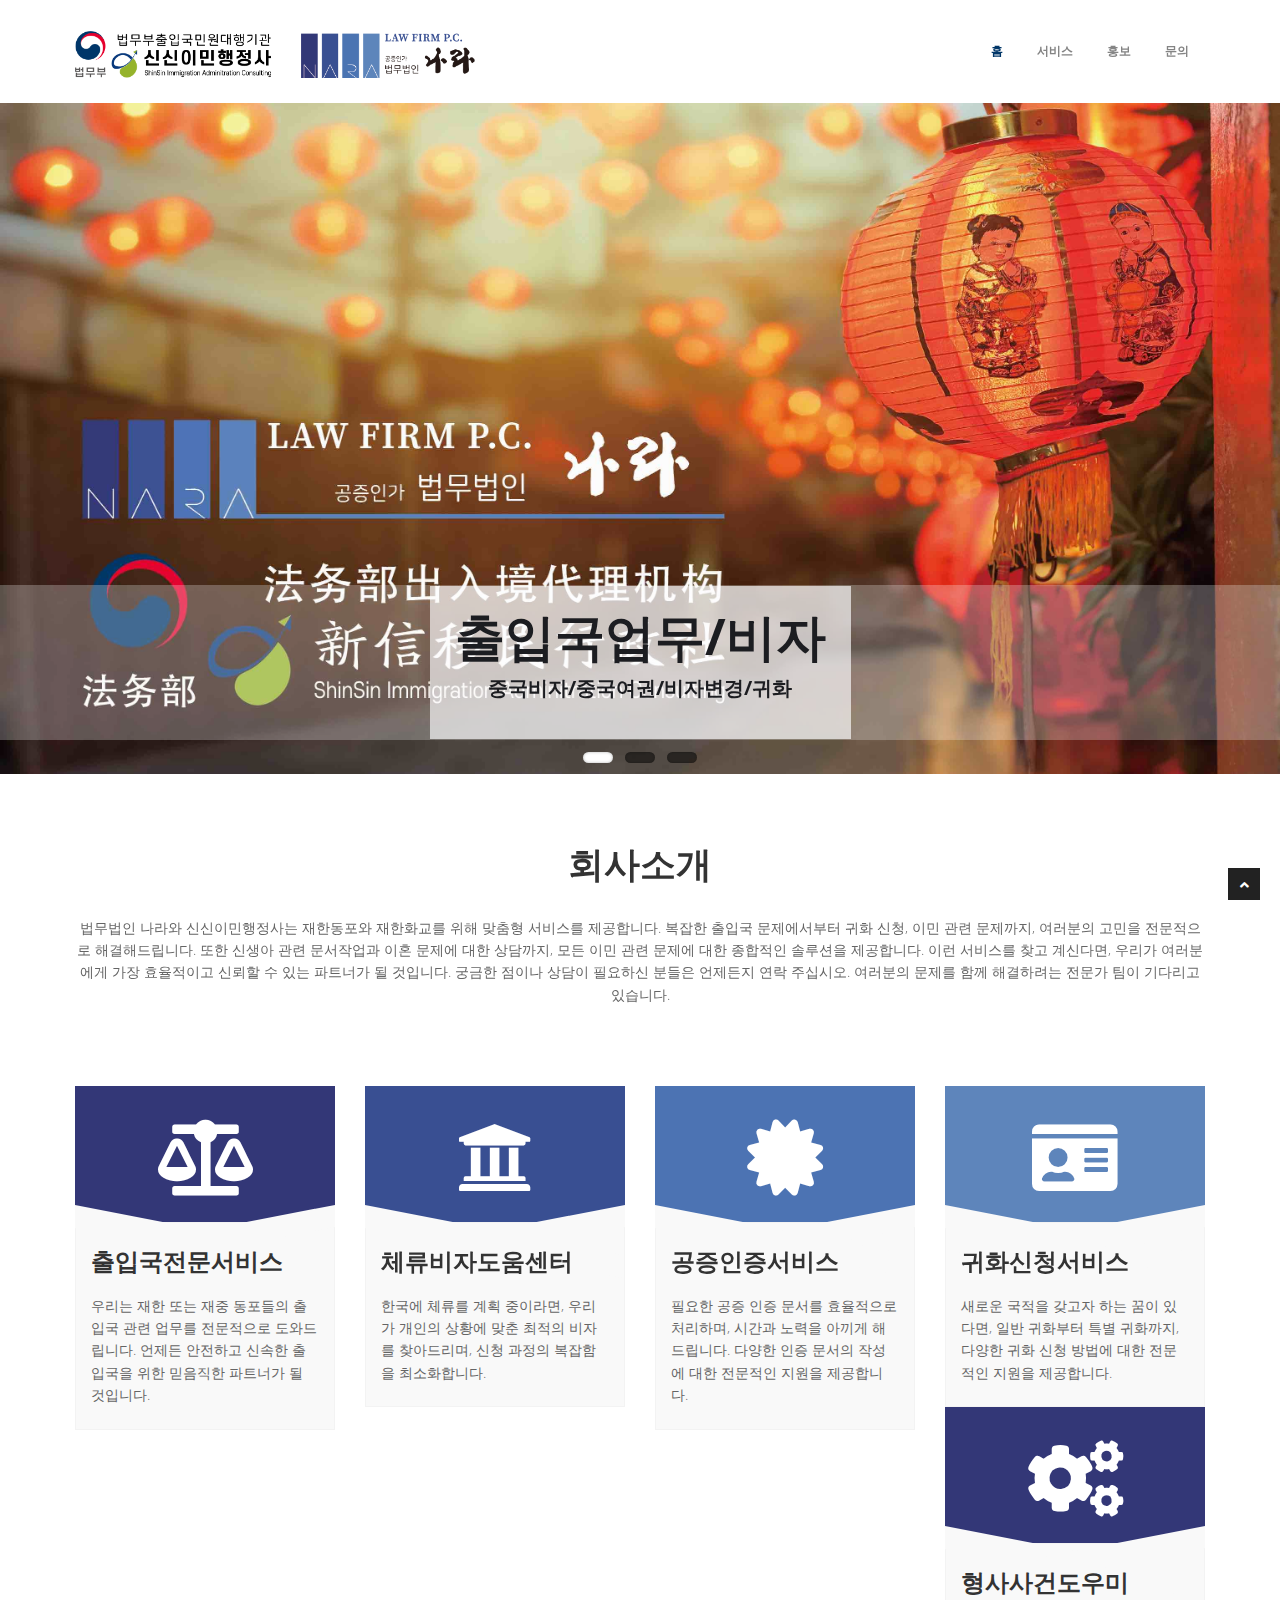
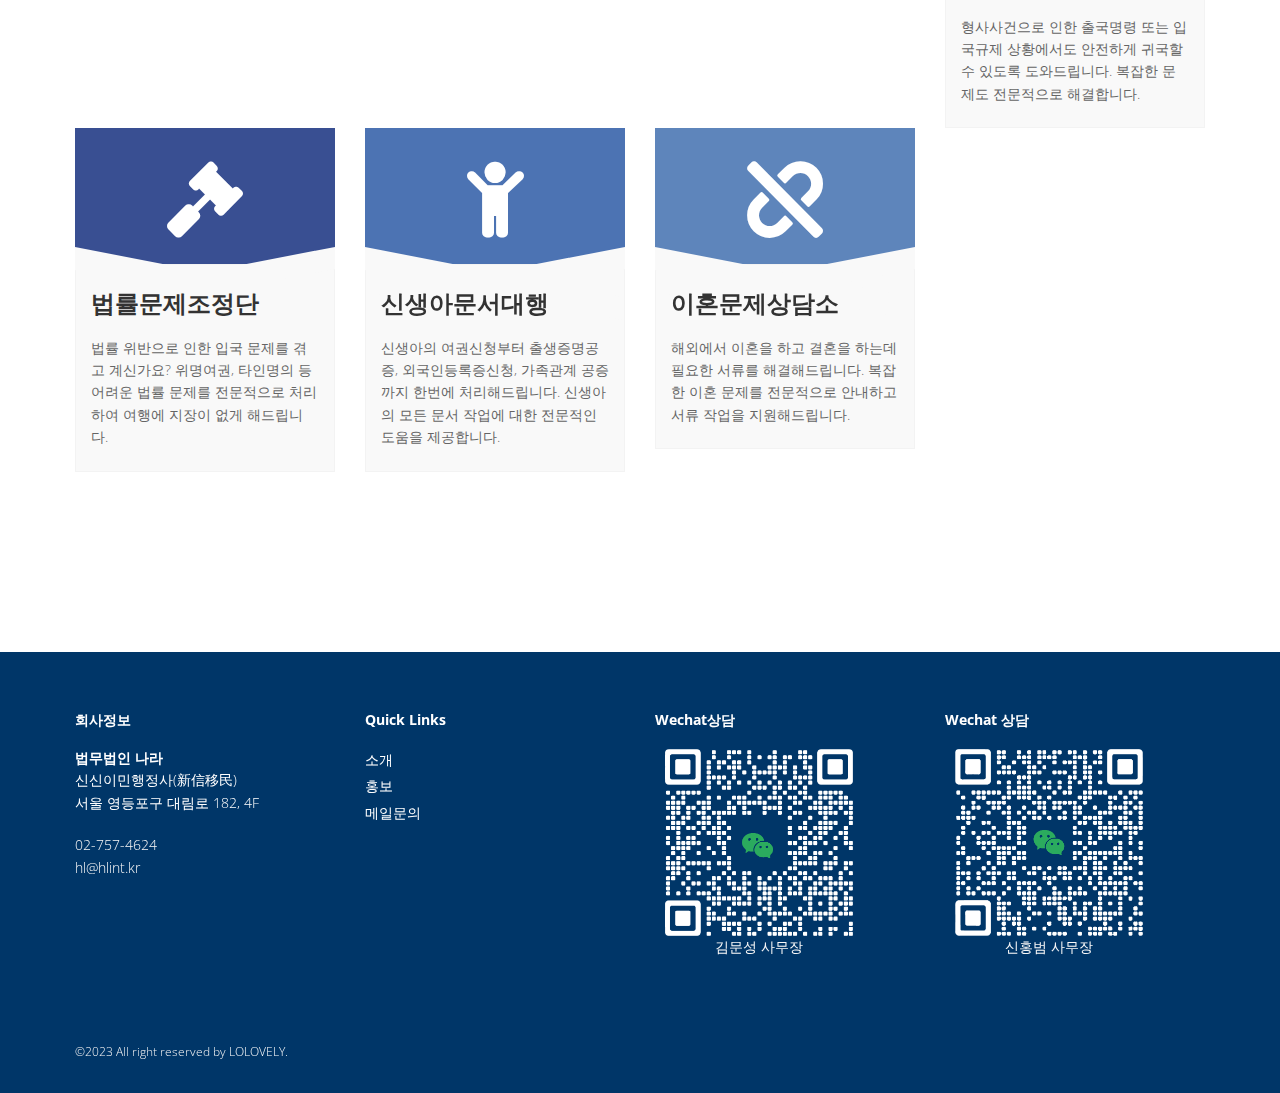
==== commit cee3c9b1: "obtain intro" ====
--- a/index.html
+++ b/index.html
@@ -39,7 +39,7 @@
                 <div class="navbar-collapse collapse ">
                     <ul class="nav navbar-nav">
                         <li class="active"><a href="index.html">홈</a></li> 
-						<li><a href="about.html">소개</a></li>
+						<!-- <li><a href="about.html">소개</a></li> -->
 						<li><a href="courses.html">서비스</a></li>
                         <li><a href="portfolio.html">홍보</a></li>
                         <!-- <li><a href="pricing.html">Pricing</a></li> -->
@@ -202,120 +202,17 @@
 <section class="courses">
 <div class="container">
 
-		<div class="row">
-			<div class="col-lg-12">
-				<div class="aligncenter"><h2 class="aligncenter">Courses We Offer</h1><span class="clear spacer_responsive_hide_mobile " style="height:13px;display:block;"></span>Lorem ipsum dolor sit amet, consectetur adipisicing elit. Dolores quae porro consequatur aliquam, incidunt eius magni provident, doloribus omnis minus temporibus perferendis nesciunt quam repellendus nulla nemo ipsum odit corrupti consequuntur possimus, vero mollitia velit ad consectetur. Alias, laborum excepturi nihil autem nemo numquam, ipsa architecto non, magni consequuntur quam.</div>
-			</div>
-		</div>
-<!-- <div class="row">
-            <div class="col-md-4">
-			<div class="textbox">
-                <h3>Heading Course</h3>
-				<p>Lorem ipsum dolor sit amet, consectetuer adipiscing elit. Praesent vest sit amet, consec ibulum molestie lacus. Aenean nonummy hendrerit mauris. Phasellus porta.</p>
-            </div> </div>
-            <div class="col-md-4">
-			<div class="textbox">
-                  <h3>Heading Course</h3>
-				<p>Lorem ipsum dolor sit amet, consectetuer adipiscing elit. Praesent vest sit amet, consec ibulum molestie lacus. Aenean nonummy hendrerit mauris. Phasellus porta.</p>
-            </div> </div>
-			<div class="col-md-4">
-			<div class="textbox">
-                  <h3>Heading Course</h3>
-				<p>Lorem ipsum dolor sit amet, consectetuer adipiscing elit. Praesent vest sit amet, consec ibulum molestie lacus. Aenean nonummy hendrerit mauris. Phasellus porta.</p>
-            </div> </div>
-        </div>
-		<div class="row">
-            <div class="col-md-4">
-			<div class="textbox">
-                <h3>Heading Course</h3>
-				<p>Lorem ipsum dolor sit amet, consectetuer adipiscing elit. Praesent vest sit amet, consec ibulum molestie lacus. Aenean nonummy hendrerit mauris. Phasellus porta.</p>
-            </div> </div>
-            <div class="col-md-4">
-			<div class="textbox">
-                  <h3>Heading Course</h3>
-				<p>Lorem ipsum dolor sit amet, consectetuer adipiscing elit. Praesent vest sit amet, consec ibulum molestie lacus. Aenean nonummy hendrerit mauris. Phasellus porta.</p>
-            </div> </div>
-			<div class="col-md-4">
-			<div class="textbox">
-                  <h3>Heading Course</h3>
-				<p>Lorem ipsum dolor sit amet, consectetuer adipiscing elit. Praesent vest sit amet, consec ibulum molestie lacus. Aenean nonummy hendrerit mauris. Phasellus porta.</p>
-            </div> </div>
-        </div>
-</div> -->
 </section>
-	<footer>
-	<div class="container">
-		<div class="row">
-			<div class="col-lg-3">
-				<div class="widget">
-					<h5 class="widgetheading">회사정보</h5>
-					<address>
-					<strong>법무법인 나라</strong><br>
-					신신이민행정사(新信移民)<br>
-					서울 영등포구 대림로 182, 4F</address>
-					<p>
-						<i class="icon-phone"></i> 02- <br>
-						<i class="icon-envelope-alt"></i> hl@hlint.kr
-					</p>
-				</div>
-			</div>
-			<div class="col-lg-3">
-				<div class="widget">
-					<h5 class="widgetheading">Quick Links</h5>
-					<ul class="link-list">
-						<li><a href="#">Latest Events</a></li>
-						<li><a href="#">Terms and conditions</a></li>
-						<li><a href="#">Privacy policy</a></li>
-						<li><a href="#">Career</a></li>
-						<li><a href="#">Contact us</a></li>
-					</ul>
-				</div>
-			</div>
-			<div class="col-lg-3">
-				<div class="widget">
-					<h5 class="widgetheading">Latest posts</h5>
-					<ul class="link-list">
-						<li><a href="#">Lorem ipsum dolor sit amet, consectetur adipiscing elit.</a></li>
-						<li><a href="#">Pellentesque et pulvinar enim. Quisque at tempor ligula</a></li>
-						<li><a href="#">Natus error sit voluptatem accusantium doloremque</a></li>
-					</ul>
-				</div>
-			</div>
-			<div class="col-lg-3">
-				<div class="widget">
-					<h5 class="widgetheading">Recent News</h5>
-					<ul class="link-list">
-						<li><a href="#">Lorem ipsum dolor sit amet, consectetur adipiscing elit.</a></li>
-						<li><a href="#">Pellentesque et pulvinar enim. Quisque at tempor ligula</a></li>
-						<li><a href="#">Natus error sit voluptatem accusantium doloremque</a></li>
-					</ul>
-				</div>
-			</div>
-		</div>
-	</div>
-	<div id="sub-footer">
-		<div class="container">
-			<div class="row">
-				<div class="col-lg-6">
-					<div class="copyright">
-						<p>
-							<span>&copy;2023 All right reserved by </span><a href="http://lolovely.kr" target="_blank">LOLOVELY.</a>
-						</p>
-					</div>
-				</div>
-				<div class="col-lg-6">
-					<ul class="social-network">
-						<li><a href="#" data-placement="top" title="Facebook"><i class="fa fa-facebook"></i></a></li>
-						<li><a href="#" data-placement="top" title="Twitter"><i class="fa fa-twitter"></i></a></li>
-						<li><a href="#" data-placement="top" title="Linkedin"><i class="fa fa-linkedin"></i></a></li>
-						<li><a href="#" data-placement="top" title="Pinterest"><i class="fa fa-pinterest"></i></a></li>
-						<li><a href="#" data-placement="top" title="Google plus"><i class="fa fa-google-plus"></i></a></li>
-					</ul>
-				</div>
-			</div>
-		</div>
-	</div>
-	</footer>
+
+<script src="https://ajax.googleapis.com/ajax/libs/jquery/3.5.1/jquery.min.js"></script>
+
+<div id="footer"></div>
+<script>
+    $(function(){
+      $("#footer").load("footer.html"); 
+    });
+</script>
+
 </div>
 <a href="#" class="scrollup"><i class="fa fa-angle-up active"></i></a>
 <!-- javascript
--- a/css/style.css
+++ b/css/style.css
@@ -89,7 +89,7 @@
 }
 
 .navbar-default .navbar-brand{
-color: #61B331;
+color: #4d13d5;
 }
 
 header .navbar-collapse  ul.navbar-nav {
@@ -257,7 +257,7 @@
 
 .navbar .nav a:hover {
 	background:none;
-	color: #14A085 !important;
+	color: #003668 !important;
 }
 
 .navbar .nav > .active > a,.navbar .nav > .active > a:hover {
@@ -297,7 +297,7 @@
   content:none;
 }
 .navbar-default .navbar-nav>.active>a, .navbar-default .navbar-nav>.active>a:hover, .navbar-default .navbar-nav>.active>a:focus {
-color: #14A085;
+color: #003668;
 }
 
 
@@ -358,20 +358,20 @@
 margin-bottom:50px;
 }
 .c1{
-border: #ed5441 1px solid;
-background:#ed5441;
+border: #333777 1px solid;
+background:#333777;
 }
 .c2{
-border: #D867B2 1px solid;
-background: #D867B2;
+border: #394f92 1px solid;
+background: #394f92;
 }
 .c3{
-border: #61B331 1px solid;
-background: #4BC567;
+border: #4c73b3 1px solid;
+background: #4c73b3;
 }
 .c4{
-border: #609cec 1px solid;
-background: #26AFF0;
+border: #5e85bb 1px solid;
+background: #5e85bb;
 }
 .skill-home .icons {
 padding: 33px 0 0 0;
@@ -578,13 +578,13 @@
 ==================================== */
 
 #inner-headline{
-	background: #14A085;
+	background: #003668;
 	position:relative;
 	margin:0;
 	padding:0;
 	color:#fefefe;
 	/* margin: 15px; */
-	border-top: 10px solid #11967C;
+	border-top: 5px solid #e6002d;
 }
 
 
@@ -802,7 +802,7 @@
 	height: 91%;
 	opacity: 0.50;
 	filter: alpha(opacity=80);
-	background: #14A085;
+	background: #003668;
 }
 
 .item-thumbs .hover-wrap .overlay-img-thumb {
@@ -838,7 +838,7 @@
 ul.portfolio-categ li a{
 	display:block;
 	padding: 8px 20px;
-	color: #14A085;
+	color: #003668;
 }
 ul.portfolio-categ li.active{
 
@@ -1009,7 +1009,7 @@
 	list-style:none;
 }
 footer{
-background: #14A085;
+background: #003668;
 }
 footer ul.link-list li a{
 	color: #FFFFFF;
@@ -1253,7 +1253,7 @@
 .pricing-box-item .pricing-terms  h6 {
 	font-style:italic;
 	margin-top:10px;
-	color: #14A085;
+	color: #003668;
 	font-size: 22px;
 	font-family:'Noto Serif', serif;
 }
@@ -1323,6 +1323,7 @@
 
   
 footer{
+	
 	padding:50px 0 0 0;
 	color:#f8f8f8;
 }
@@ -1364,7 +1365,7 @@
 	padding:0;
 	padding-top:30px;
 	margin:20px 0 0 0;
-	background: #14A085;
+	background: #003668;
 }
 
 #sub-footer p{
@@ -1515,7 +1516,7 @@
 
 
 /*  Media queries 
-============================= */
+============================= 
 
 @media (min-width: 768px) and (max-width: 979px) {
 
@@ -1529,7 +1530,7 @@
 		border-bottom: none;
 	}
 	.navbar-brand img {
-		max-width: 250px; /* 원하는 로고 크기로 설정하세요 */
+		max-width: 250px; 
 		height: auto; 
 	}
 	.navbar-header {
@@ -1567,6 +1568,7 @@
 		margin:0 20px 0 0;
 	}	
 }
+*/
 
 @media (max-width: 767px) {
 
@@ -1712,10 +1714,10 @@
 	.search{
 		float:left;
 	}
-
+/* 
 	.flexslider .flex-caption {
 		display:none;
-	}
+	} */
 
 
 	.cta-text {
